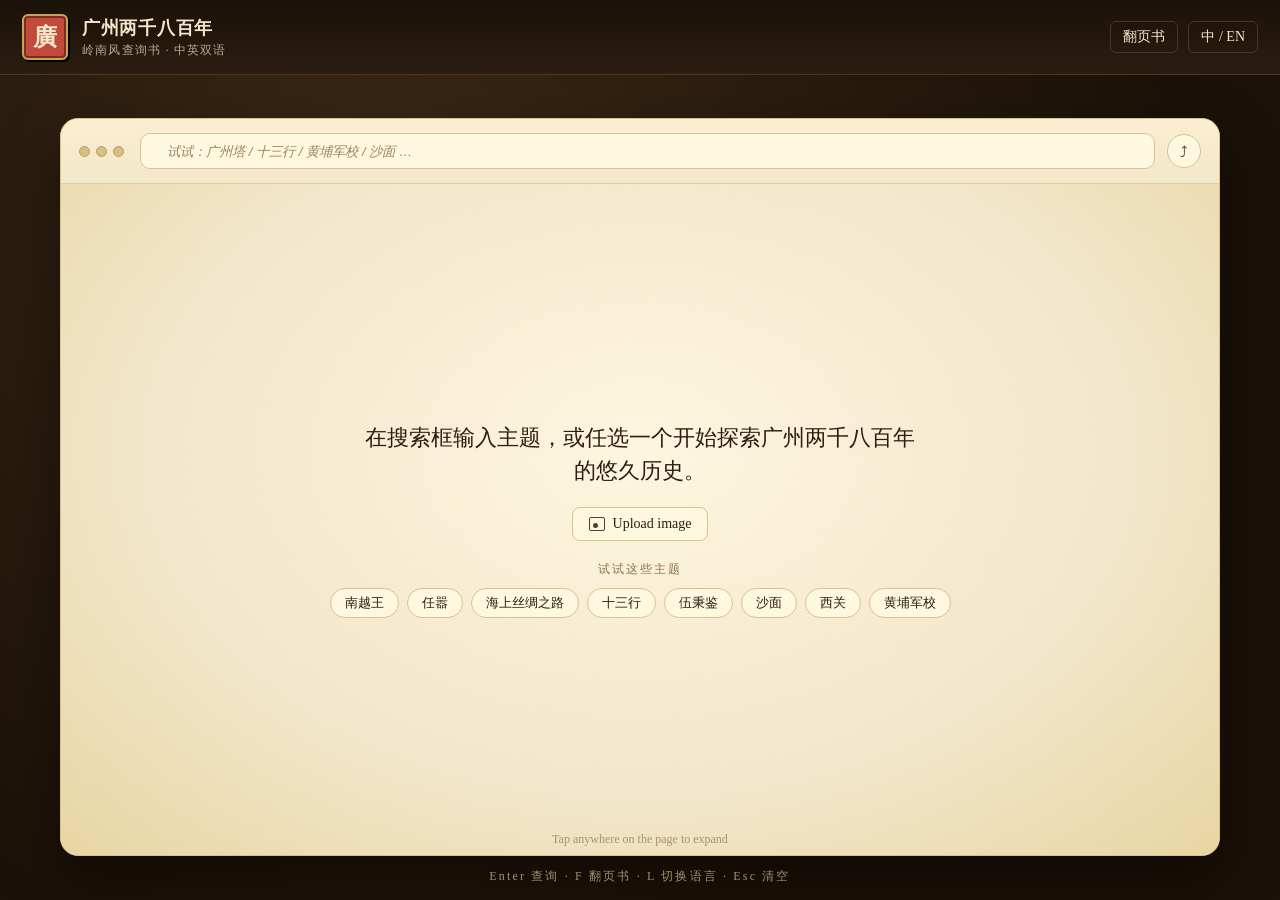
==== flipbook.html @ d942b989 "feat: complete A History of Guangzhou interactive flipbook with 2,800 years of history" ====
<!doctype html>
<html lang="zh-Hans">
<head>
  <meta charset="utf-8">
  <meta name="viewport" content="width=device-width,initial-scale=1">
  <title>广州两千八百年 · Guangzhou History Flipbook</title>
  <style>
:root{
  --paper:#f3e7cc;
  --paper-edge:#e0cd9c;
  --ink:#2b1d10;
  --ink-soft:#54402a;
  --jade:#5e8a6b;
  --terracotta:#b85c2f;
  --opera-red:#c14a3a;
  --gold:#c9a35a;
  --indigo:#2c4a6e;
}
*{box-sizing:border-box}
html,body{height:100%;margin:0;font-family:"Noto Serif SC","Songti SC","Source Han Serif SC",
  "Times New Roman",serif;background:
  radial-gradient(circle at 30% 20%, #3a2814 0%, #1b1108 70%);
  color:var(--ink);}
.topbar{
  display:flex;align-items:center;justify-content:space-between;
  padding:14px 22px;background:linear-gradient(180deg,#1b1108,#2b1d10);
  border-bottom:1px solid #4a3622;color:var(--paper);
}
.brand{display:flex;align-items:center;gap:14px}
.seal{
  display:inline-grid;place-items:center;width:46px;height:46px;
  background:var(--opera-red);color:var(--paper);font-weight:700;font-size:24px;
  border:2px solid var(--gold);border-radius:6px;
  box-shadow:inset 0 0 0 2px #7c2c22, 2px 2px 0 #000;
  font-family:"Songti SC",serif;
}
.brand-text strong{display:block;font-size:18px;letter-spacing:.04em}
.brand-text small{opacity:.7;font-size:12px;letter-spacing:.1em}
.controls{display:flex;align-items:center;gap:10px}
.controls button{
  background:var(--paper);color:var(--ink);border:1px solid var(--paper-edge);
  border-radius:6px;padding:6px 12px;font-size:14px;cursor:pointer;
  font-family:inherit;
  transition:transform .08s ease,background .15s ease;
}
.controls button.ghost{
  background:transparent;color:var(--paper);border:1px solid #4a3622;
}
.controls button:hover{background:#fff5dd;color:var(--ink)}
.controls button:active{transform:translateY(1px)}

.book-controls{
  display:flex;align-items:center;gap:10px;position:absolute;top:18px;right:24px;z-index:20;
}
.book-controls button{
  background:var(--paper);color:var(--ink);border:1px solid var(--paper-edge);
  border-radius:6px;padding:6px 12px;font-size:18px;cursor:pointer;
  font-family:inherit;
}
.book-controls button:hover{background:#fff5dd}
#pageNum{color:var(--paper);font-variant-numeric:tabular-nums;min-width:64px;text-align:center}

.stage{
  height:calc(100vh - 76px);
  display:flex;flex-direction:column;align-items:center;justify-content:center;
  position:relative;perspective:2200px;padding:24px;
}
body[data-mode="query"] .stage-book{display:none !important}
body[data-mode="book"]  .stage-query{display:none !important}

/* ──────────────── Query-mode window (flipbook.page-style) ──────────────── */
.window{
  width:min(1160px, 96vw);
  height:min(82vh, 760px);
  background:var(--paper);
  border-radius:18px;
  border:1px solid #d8c28e;
  box-shadow:0 24px 60px rgba(0,0,0,.45), inset 0 0 0 1px rgba(255,255,255,.4);
  display:flex;flex-direction:column;overflow:hidden;position:relative;
}
.window-bar{
  display:flex;align-items:center;gap:12px;
  padding:14px 18px;border-bottom:1px solid #e2cf9c;
  background:linear-gradient(180deg,#fbeed1,#f3e7cc);
}
.window-bar .dots{display:inline-flex;gap:6px;align-items:center;margin-right:4px}
.window-bar .dots i{
  width:11px;height:11px;border-radius:50%;
  background:#d6bf85;border:1px solid #b89d63;display:inline-block;
}
.address{
  flex:1;display:flex;align-items:center;gap:10px;min-width:0;
  border:1px solid #d8c28e;background:#fff8e0;border-radius:10px;
  padding:6px 14px;height:36px;
  font-family:"Songti SC","Noto Serif SC",serif;
}
.address .crumbs{
  display:flex;gap:6px;align-items:center;flex-shrink:0;
  font-size:14px;color:var(--ink);max-width:55%;overflow:hidden;
}
.address .crumbs .crumb{
  cursor:pointer;white-space:nowrap;overflow:hidden;text-overflow:ellipsis;
  max-width:260px;
}
.address .crumbs .crumb:hover{text-decoration:underline}
.address .crumbs .crumb.current{color:var(--ink);font-weight:600;cursor:default}
.address .crumbs .crumb.current:hover{text-decoration:none}
.address .crumbs .sep{color:var(--ink-soft);opacity:.55;flex-shrink:0}
.address .search{
  flex:1;border:0;background:transparent;outline:none;
  font:16px/1.4 inherit;color:var(--ink);min-width:60px;
}
.address .search::placeholder{color:#8d7048;font-style:italic;opacity:.85}
.address .continue{
  color:#8d7048;font-size:13px;white-space:nowrap;opacity:.85;
}
.window-bar .pill{
  background:#1f1610;color:var(--paper);border:0;border-radius:18px;
  padding:6px 14px;font-size:13px;cursor:pointer;font-family:inherit;
  letter-spacing:.06em;
}
.window-bar .pill:hover{background:#34251a}
.window-bar .round{
  width:34px;height:34px;border-radius:50%;
  background:#fff8e0;border:1px solid #d8c28e;color:var(--ink-soft);
  cursor:default;font-size:15px;
}
.window-body{
  flex:1;position:relative;overflow:hidden;
  background:
    radial-gradient(ellipse at 50% 40%, #fff7e0 0%, #f3e7cc 60%, #e8d6a3 100%);
}
.window-body::before{
  /* paper fibre */
  content:"";position:absolute;inset:0;pointer-events:none;opacity:.6;
  background-image:url("data:image/svg+xml;utf8,<svg xmlns='http://www.w3.org/2000/svg' width='200' height='200'><filter id='n'><feTurbulence baseFrequency='0.85' numOctaves='2' seed='7'/><feColorMatrix values='0 0 0 0 0.3  0 0 0 0 0.22  0 0 0 0 0.1  0 0 0 0.05 0'/></filter><rect width='100%25' height='100%25' filter='url(%23n)'/></svg>");
}
.window-footnote{
  position:absolute;bottom:8px;left:0;right:0;text-align:center;
  font-size:12px;color:#8d7048;opacity:.7;pointer-events:none;
}

/* Empty state */
.empty{
  position:absolute;inset:0;display:flex;flex-direction:column;
  align-items:center;justify-content:center;text-align:center;padding:24px;gap:20px;
}
.empty .empty-title{
  font-size:22px;color:var(--ink);max-width:560px;line-height:1.5;
  font-family:"Songti SC","Noto Serif SC",serif;
}
.empty .upload{
  display:inline-flex;align-items:center;gap:8px;
  background:#fff8e0;border:1px solid #d8c28e;border-radius:8px;
  padding:8px 16px;color:var(--ink);font-family:inherit;font-size:14px;cursor:default;
}
.empty .upload-icon{
  display:inline-block;width:16px;height:14px;border:1.5px solid var(--ink-soft);
  border-radius:2px;position:relative;
}
.empty .upload-icon::after{
  content:"";position:absolute;left:3px;bottom:2px;width:5px;height:5px;
  background:var(--ink-soft);border-radius:50%;
}
.empty .chips{
  display:flex;flex-wrap:wrap;gap:8px;justify-content:center;max-width:720px;
}
.empty .chips small{
  width:100%;font-size:12px;color:#8d7048;letter-spacing:.18em;margin-bottom:2px;
}
.chip{
  background:#fff8e0;border:1px solid #d8c28e;border-radius:18px;
  padding:5px 14px;color:var(--ink);font-family:inherit;font-size:13px;cursor:pointer;
  transition:background .12s ease, transform .08s ease;
}
.chip:hover{background:#fbeed1}
.chip:active{transform:translateY(1px)}

/* Result card */
.result{
  position:absolute;inset:0;display:grid;
  grid-template-columns:1.15fr 1fr;gap:28px;
  padding:34px 44px 50px;
}
.result .era{
  grid-column:1 / -1;
  color:var(--terracotta);font-size:12px;letter-spacing:.3em;
  text-transform:uppercase;font-family:inherit;
}
.result h1{
  grid-column:1 / -1;
  margin:-6px 0 0;font-size:34px;line-height:1.2;color:var(--ink);
  font-family:"Songti SC","Noto Serif SC",serif;letter-spacing:.03em;
}
.result .body{
  font-size:15px;line-height:1.85;color:var(--ink-soft);
  text-align:justify;align-self:start;overflow:auto;max-height:100%;
}
.result .illus-wrap{
  position:relative;display:flex;align-items:center;justify-content:center;
  min-height:200px;
}
.result .illus-wrap svg{width:100%;height:auto;max-height:300px}
.result .illus-wrap img.ai-illus{
  width:100%;height:auto;max-height:340px;object-fit:contain;
  border:1px solid var(--paper-edge);border-radius:8px;
  box-shadow:0 6px 18px rgba(0,0,0,.25);
  animation:fade-in .35s ease;
}
@keyframes fade-in{from{opacity:0;transform:scale(.98)}to{opacity:1;transform:none}}
.result .illus-wrap.loading::after{
  content:"";position:absolute;left:50%;top:50%;
  width:34px;height:34px;margin:-17px 0 0 -17px;
  border:3px solid #d8c28e;border-top-color:var(--terracotta);
  border-radius:50%;animation:spin .9s linear infinite;
}
.result .illus-wrap .ai-badge{
  position:absolute;left:8px;bottom:8px;
  background:rgba(31,22,16,.85);color:#fff8e0;
  font-size:10px;letter-spacing:.2em;padding:3px 8px;border-radius:10px;
  text-transform:uppercase;pointer-events:none;
}
@keyframes spin{to{transform:rotate(360deg)}}
.result .highlights{
  grid-column:1 / -1;display:flex;flex-wrap:wrap;gap:10px;margin-top:auto;
}
.result .hl{
  background:#fff8e0;border:1px solid #d8c28e;border-radius:8px;
  padding:8px 12px;font-size:12.5px;color:var(--ink);line-height:1.4;
  max-width:280px;position:relative;
}
.result .hl::before{
  content:"";position:absolute;left:-1px;top:6px;bottom:6px;width:3px;
  background:var(--terracotta);border-radius:2px;
}
.result .related{
  grid-column:1 / -1;display:flex;flex-wrap:wrap;gap:8px;align-items:center;
  border-top:1px dashed #d8c28e;padding-top:14px;
}
.result .related small{
  font-size:11px;letter-spacing:.2em;color:#8d7048;margin-right:4px;
}
.result .nomatch{
  grid-column:1 / -1;text-align:center;color:var(--ink-soft);font-size:15px;
  line-height:1.7;padding:40px 0;
}
@media (max-width: 820px){
  .result{grid-template-columns:1fr;padding:24px 22px 40px;gap:18px}
  .result .illus-wrap{order:-1}
  .result .illus-wrap svg{max-height:200px}
  .result h1{font-size:24px}
  .address .continue{display:none}
}

.hint{
  position:absolute;bottom:14px;left:0;right:0;text-align:center;color:#d8c8a0;
  font-size:12px;letter-spacing:.18em;opacity:.7;
}
.book{
  width:min(880px, 96vw);
  height:min(620px, 78vh);
  position:relative;transform-style:preserve-3d;
}

.page{
  position:absolute;inset:0;
  background:
    repeating-linear-gradient(0deg, rgba(0,0,0,.025) 0 1px, transparent 1px 3px),
    radial-gradient(ellipse at 80% 30%, #fff7e3 0%, var(--paper) 55%, var(--paper-edge) 100%);
  border:1px solid var(--paper-edge);
  border-radius:8px;
  box-shadow:
    0 30px 50px rgba(0,0,0,.55),
    inset 0 0 60px rgba(120,80,30,.18),
    inset 8px 0 18px -10px rgba(60,30,10,.45);
  padding:46px 52px 36px;
  display:flex;flex-direction:column;gap:18px;
  transform-origin:left center;
  backface-visibility:hidden;
  transition:transform .9s cubic-bezier(.45,.05,.25,1), box-shadow .9s;
}
.page.flipped{transform:rotateY(-178deg);box-shadow:0 30px 50px rgba(0,0,0,.25);}
.page.active{z-index:5}
.page::before{
  /* elegant thin gold gradient line at top */
  content:"";position:absolute;top:14px;left:46px;right:46px;height:2px;
  background:linear-gradient(90deg, transparent, var(--gold) 20%, var(--gold) 80%, transparent);
  opacity:.6;
}
.page::after{
  /* faux border at bottom */
  content:"";position:absolute;bottom:14px;left:46px;right:46px;height:6px;
  background:linear-gradient(90deg, var(--gold), transparent 50%, var(--gold));
  opacity:.5;border-radius:2px;
}
.page .era{
  margin-top:18px;color:var(--terracotta);font-size:13px;letter-spacing:.25em;
  text-transform:uppercase;
}
.page h1{
  margin:0;font-size:30px;line-height:1.25;color:var(--ink);
  font-family:"Songti SC","Noto Serif SC",serif;letter-spacing:.04em;
}
.page-content{
  display:flex;
  gap:28px;
  align-items:stretch;
  flex:1;
  min-height:0;
  margin-top:4px;
}
.page .body{
  flex:1.2;
  font-size:15.5px;
  line-height:1.85;
  color:var(--ink-soft);
  text-align:justify;
  overflow-y:auto;
  padding-right:4px;
}
.page .illus{
  flex:1;
  display:flex;
  align-items:center;
  justify-content:center;
  position:relative;
  min-width:0;
}
.page .illus svg, .page .illus img{
  max-width:100%;
  max-height:260px;
  width:auto;
  height:auto;
  object-fit:contain;
  border-radius:8px;
}
.page .illus img.ai-illus{
  box-shadow:0 8px 20px rgba(0,0,0,0.15);
  border:1px solid var(--paper-edge);
}
.page .illus .ai-badge{
  position:absolute;
  bottom:6px;
  right:6px;
  background:var(--terracotta);
  color:var(--paper);
  font-size:10px;
  padding:2px 6px;
  border-radius:4px;
  font-family:inherit;
  letter-spacing:0.05em;
  box-shadow:0 2px 4px rgba(0,0,0,0.1);
}
.page .folio{
  position:absolute;bottom:22px;right:42px;color:var(--ink-soft);
  font-variant-numeric:tabular-nums;font-size:12px;letter-spacing:.18em;
}

/* Cover page */
.page.cover{
  background:
    radial-gradient(ellipse at 50% 30%, #fff5dd 0%, #ead7a7 50%, #c69d52 100%);
}
.page.cover .seal-lg{
  align-self:center;margin-top:30px;width:160px;height:160px;
  background:var(--opera-red);color:var(--paper);
  display:flex;flex-direction:column;align-items:center;justify-content:center;line-height:1.1;
  font-family:"Songti SC",serif;font-size:54px;font-weight:700;
  border:6px solid var(--gold);border-radius:14px;
  box-shadow:inset 0 0 0 4px #7c2c22, 6px 6px 0 #3a2410;
}
.page.cover h1{font-size:46px;text-align:center;margin-top:18px;letter-spacing:.1em}
.page.cover .subtitle{
  text-align:center;color:var(--ink-soft);font-size:18px;letter-spacing:.3em;
}
.page.cover .footer{
  margin-top:auto;text-align:center;color:var(--ink-soft);font-size:13px;
}

/* Timeline page */
.page.timeline ol{
  list-style:none;margin:0;padding:0;
  display:grid;grid-template-columns:1fr 1fr;gap:5px 16px;
  font-size:12.5px;line-height:1.4;
}
.page.timeline li{
  display:grid;grid-template-columns:84px 1fr;gap:8px;align-items:start;
  border-left:2px solid var(--terracotta);padding:2px 0 2px 8px;
}
.page.timeline li b{color:var(--terracotta);font-variant-numeric:tabular-nums}

/* Back cover */
.page.back{
  background:radial-gradient(ellipse at 50% 70%, #ead7a7 0%, #c69d52 100%);
  text-align:center;justify-content:center;
}
.page.back h1{font-size:32px}
.page.back p{color:var(--ink-soft);font-size:15px;line-height:1.8;max-width:520px;margin:0 auto}

/* Subtle paper fibre texture using svg data URI */
.page{
  background-image:
    url("data:image/svg+xml;utf8,<svg xmlns='http://www.w3.org/2000/svg' width='160' height='160'><filter id='n'><feTurbulence baseFrequency='0.9' numOctaves='2' seed='4'/><feColorMatrix values='0 0 0 0 0.3  0 0 0 0 0.22  0 0 0 0 0.1  0 0 0 0.06 0'/></filter><rect width='100%25' height='100%25' filter='url(%23n)'/></svg>"),
    radial-gradient(ellipse at 80% 30%, #fff7e3 0%, var(--paper) 55%, var(--paper-edge) 100%);
}

@media (max-width: 720px){
  .book{height:min(560px,70vh)}
  .page{padding:36px 28px 28px}
  .page h1{font-size:24px}
  .page .body{font-size:15px;line-height:1.7}
  .page.cover h1{font-size:30px}
  .page.cover .seal-lg{width:120px;height:120px;font-size:42px}
  .page.timeline ol{grid-template-columns:1fr}
}
</style>
</head>
<body data-mode="query">
  <header class="topbar">
    <div class="brand">
      <span class="seal">廣</span>
      <div class="brand-text">
        <strong data-zh="广州两千八百年" data-en="Guangzhou · 2,800 Years"></strong>
        <small data-zh="岭南风查询书 · 中英双语" data-en="Lingnan flipbook · bilingual"></small>
      </div>
    </div>
    <nav class="controls">
      <button id="modeToggle" class="ghost" title="切换模式 / Toggle mode (F)">
        <span class="mode-label" data-zh="翻页书" data-en="Flipbook"></span>
      </button>
      <button id="lang" class="ghost" title="切换语言 / Toggle language (L)">中 / EN</button>
    </nav>
  </header>

  <!-- ─────────────────────────  QUERY MODE  ───────────────────────── -->
  <main class="stage stage-query" id="stageQuery">
    <div class="window">
      <div class="window-bar">
        <span class="dots"><i></i><i></i><i></i></span>
        <div class="address">
          <div class="crumbs" id="crumbs"></div>
          <input id="q" class="search" autocomplete="off"
                 spellcheck="false"
                 data-placeholder-zh="试试：广州塔 / 十三行 / 黄埔军校 / 沙面 …"
                 data-placeholder-en="Try: Canton Tower / Whampoa / Shamian / Howqua …">
          <span class="continue"
                data-zh="Continue this session"
                data-en="Continue this session"></span>
        </div>
        <button id="clearBtn" class="pill" hidden
                data-zh="清空" data-en="Clear"></button>
        <button class="round" title="share" tabindex="-1" aria-hidden="true">⤴</button>
      </div>
      <div class="window-body" id="canvas">
        <!-- empty state / result rendered by JS -->
      </div>
      <div class="window-footnote"
           data-zh="Tap anywhere on the page to expand"
           data-en="Tap anywhere on the page to expand"></div>
    </div>
    <div class="hint"
         data-zh="Enter 查询 · F 翻页书 · L 切换语言 · Esc 清空"
         data-en="Enter search · F flipbook · L language · Esc clear"></div>
  </main>

  <!-- ─────────────────────────  BOOK MODE  ────────────────────────── -->
  <main class="stage stage-book" id="stageBook" hidden>
    <nav class="book-controls">
      <button id="prev">‹</button>
      <span id="pageNum">1 / 1</span>
      <button id="next">›</button>
    </nav>
    <div class="book" id="book" aria-live="polite"></div>
    <div class="hint" data-zh="← → 翻页 · ↑↓ 首尾页 · L 切换语言 · T 时间线 · F 返回查询"
                      data-en="← → flip · ↑↓ start/end · L language · T timeline · F back to search"></div>
  </main>

  <script id="payload" type="application/json">{"chapters": [{"id": "origins", "era_zh": "先秦 · 公元前 214 年", "era_en": "Pre-Qin · 214 BCE", "title_zh": "任嚣筑城,番禺立基", "title_en": "The Founding of Panyu", "body_zh": "公元前 214 年，秦始皇平定岭南，设南海、桂林、象三郡。南海郡尉任嚣（xiāo）选址珠江北岸高地筑起“任嚣城”，周长虽仅四里，却奠定了今日广州老城的最初雏形。秦末天下大乱，继任者赵佗自立为南越武王，以番禺（今广州）为都城，统治岭南九十三载。如今南越王墓出土的“文帝行玺”金印与角形玉杯，默默印证着这座南方古都早期的商贸繁华，以及中原、楚、越与海外多元文化的交融共生。", "body_en": "In 214 BCE, after Qin Shi Huang pacified Lingnan, three commanderies were established. Ren Xiao, commandant of Nanhai, chose a high bluff on the north bank of the Pearl River and built Renxiao City — barely four li in circumference, yet the seed of today's Guangzhou. His successor Zhao Tuo declared himself King of Southern Yue (Nanyue) as the Qin collapsed, making Panyu (modern Guangzhou) his capital for ninety-three years. The gold seal of 'Emperor Wen' and the rhyton-shaped jade cup unearthed from the Nanyue royal tomb attest to a southern capital already fluent in Central Plains, Chu, Yue and overseas vocabularies.", "motif": "nanyue", "svg": "[data-uri]"}, {"id": "silk-road", "era_zh": "唐宋 · 7-13 世纪", "era_en": "Tang–Song · 7th–13th century", "title_zh": "蕃坊云集，海丝起点", "title_en": "Lighthouse of the Maritime Silk Road", "body_zh": "唐代在广州特设市舶使，这是中国历史上首个专管海外贸易的官职。彼时城西“蕃坊”云集，聚居了数万名阿拉伯、波斯与印度商人；怀圣寺光塔建于唐朝，既是穆斯林的宣礼塔，也是指引珠江入港船只的巍峨灯塔。及至宋代，海上丝绸之路达到巅峰，广州港的海关岁入成为国家财政的重要支柱。无数的陶瓷、丝绸与茶叶从这里扬帆出海，源源不断的香料、宝石与象牙溯流而起，将古老岭南与大食世界紧紧绾在同一根蔚蓝的浪线之上。", "body_en": "In the Tang dynasty Guangzhou received the empire's first Maritime Trade Commissioner — the earliest dedicated foreign-trade office in Chinese history. Tens of thousands of Arab, Persian and Indian merchants lived in the Fanfang quarter west of the walls. The Guangta minaret of Huaisheng Mosque, dating from the Tang, doubled as the harbour's lighthouse. By the Song, Guangzhou's customs revenue formed a meaningful share of the imperial budget. Porcelain, silk and tea sailed out; spices, gemstones, ivory and glass sailed in — knotting Lingnan to Srivijaya, the Chola coast and the lands of the Dashi (the Arab world) along a single line of swell.", "motif": "silk-road", "svg": "[data-uri]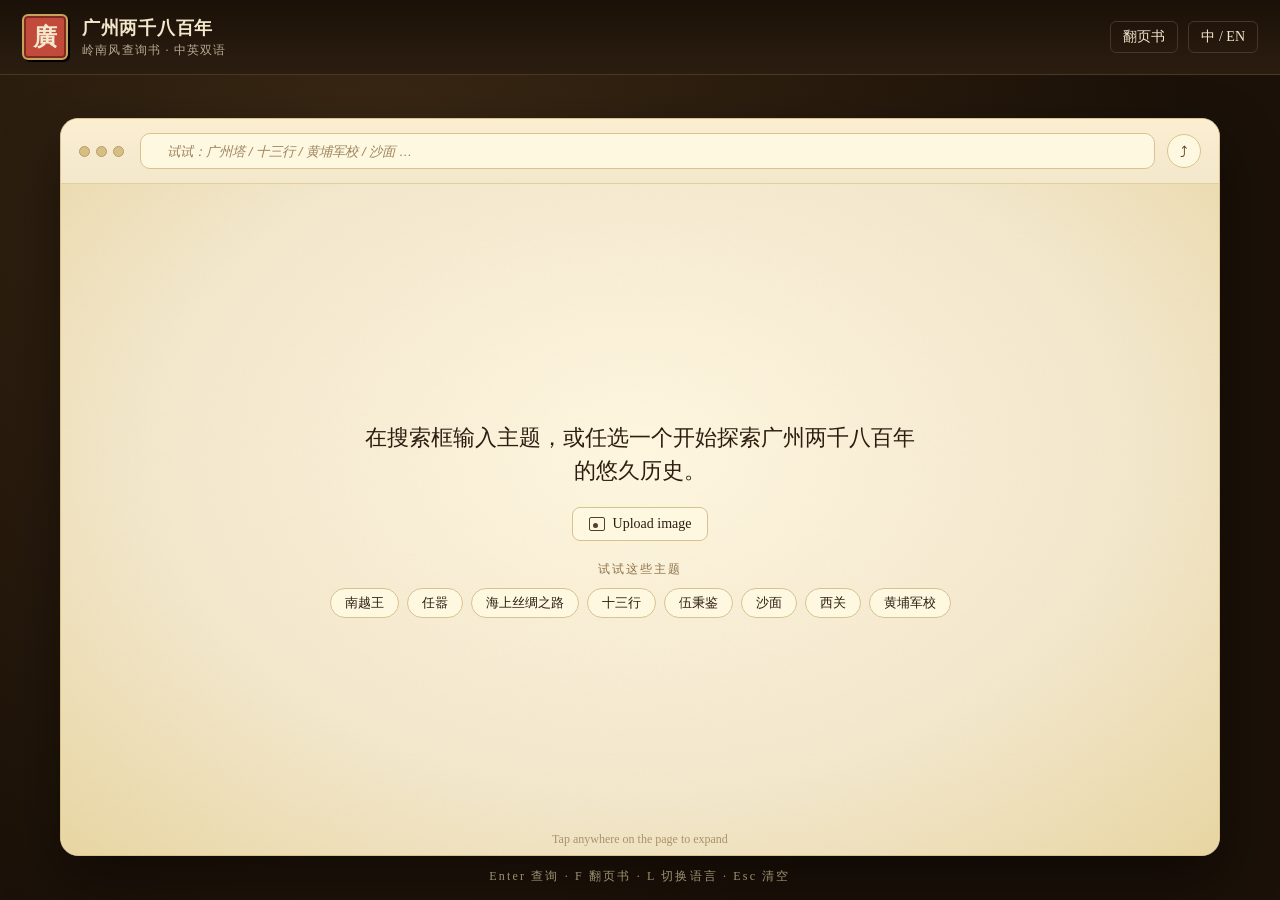
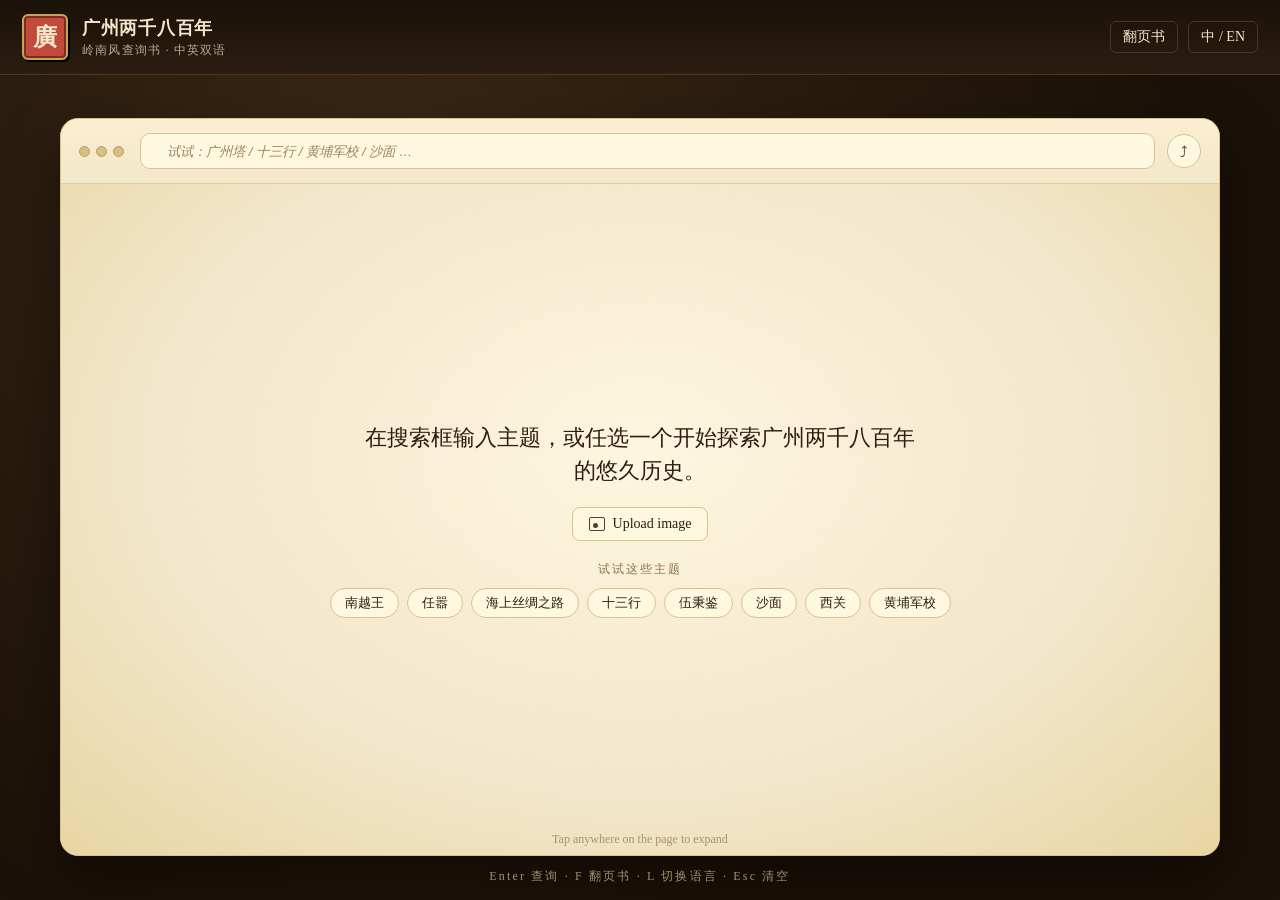
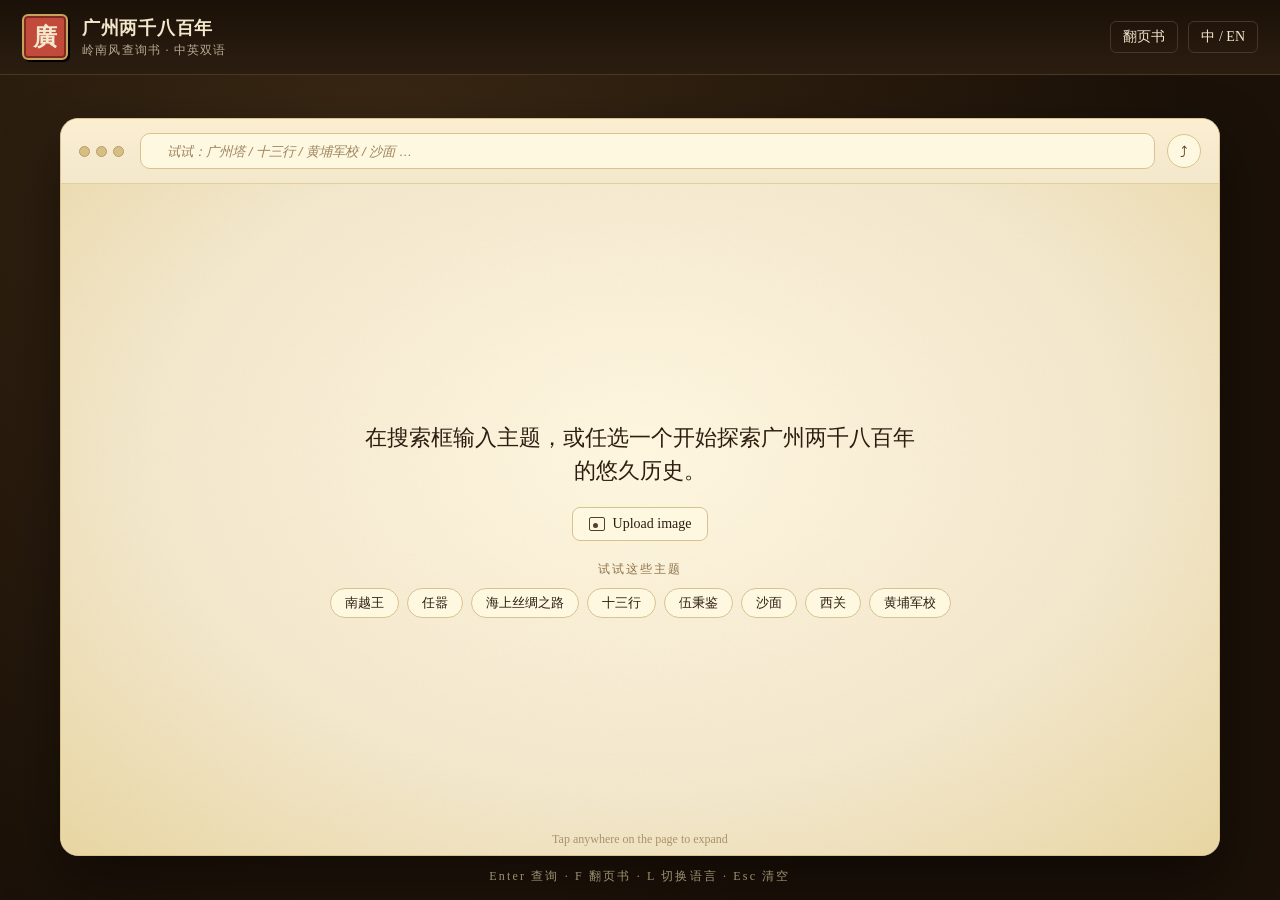
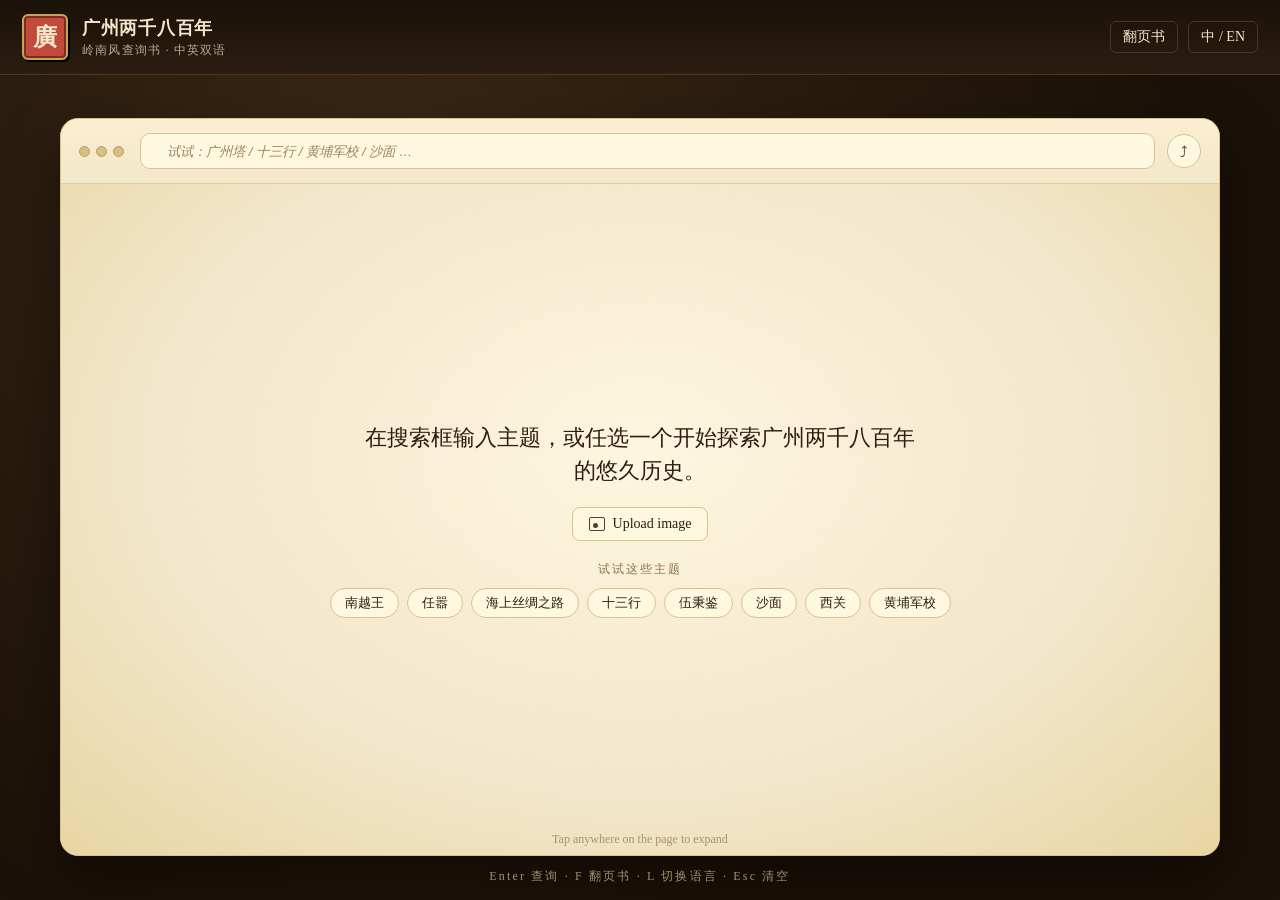
